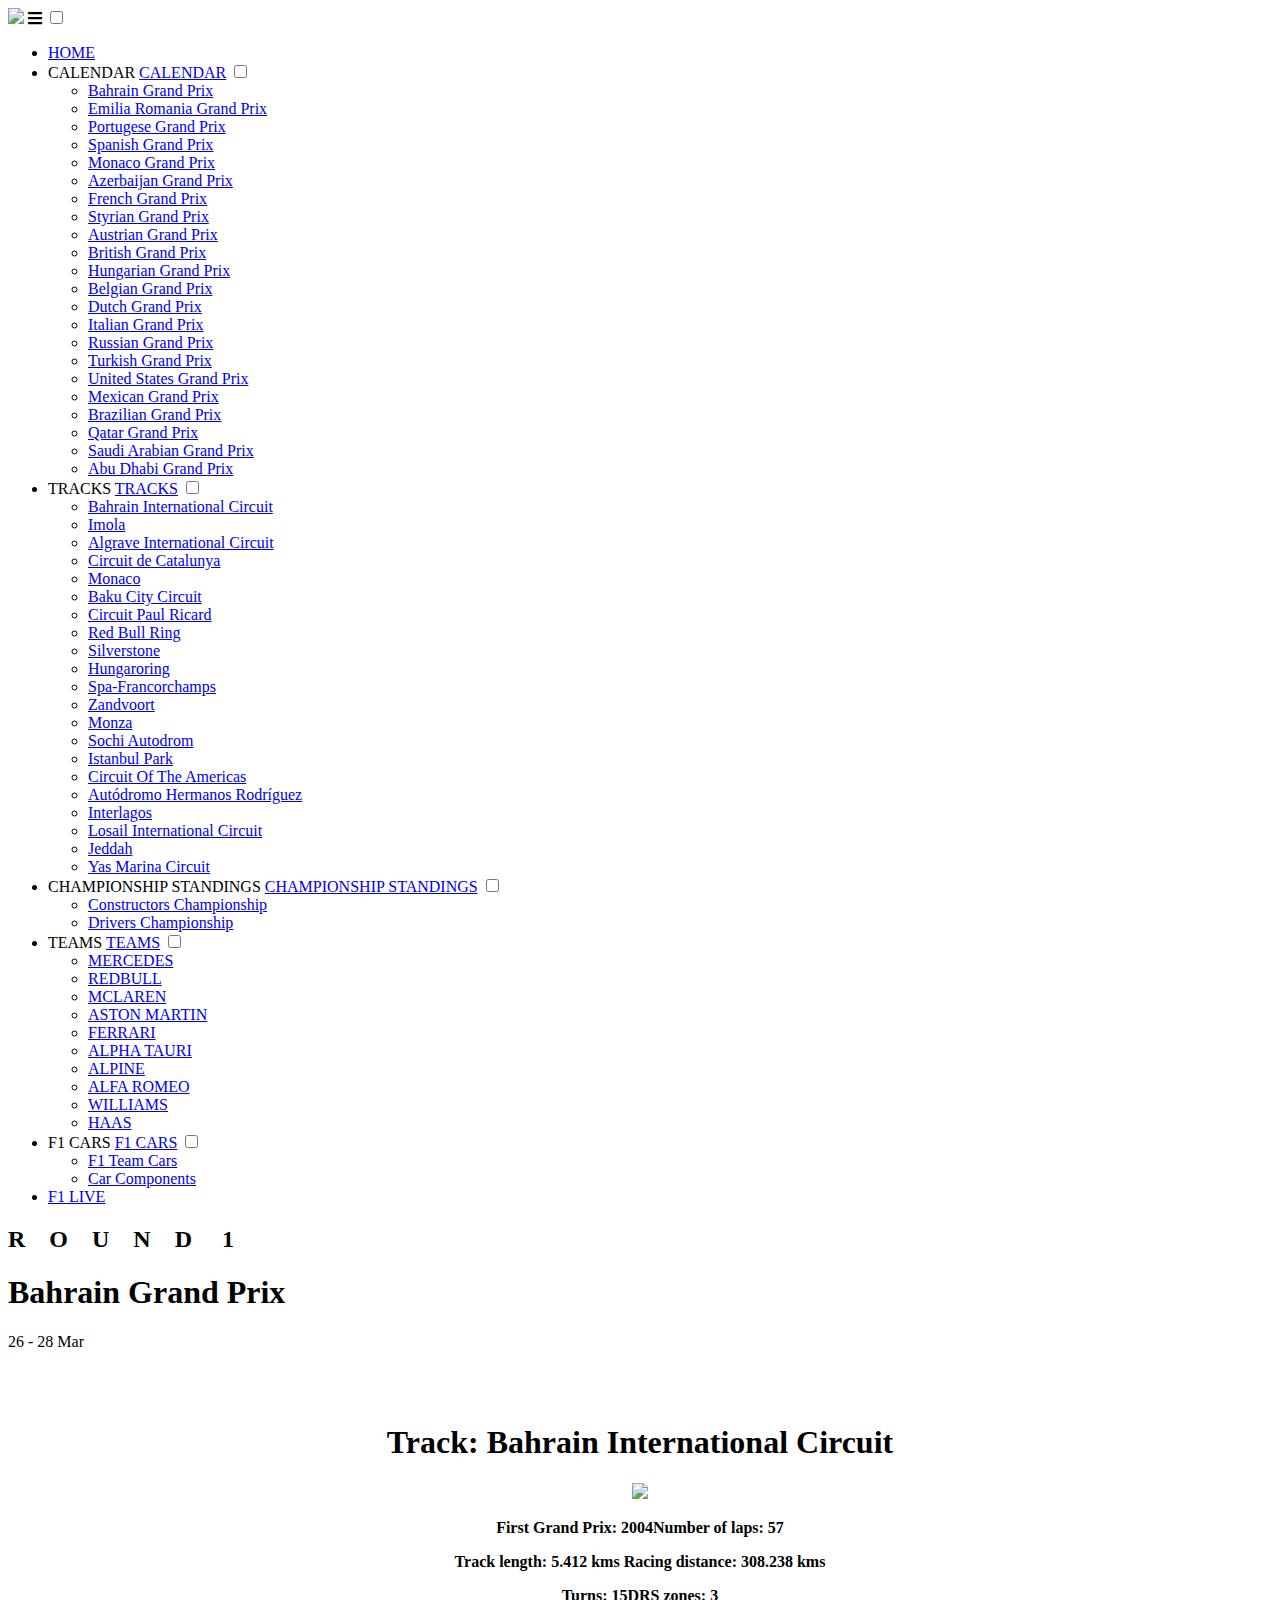
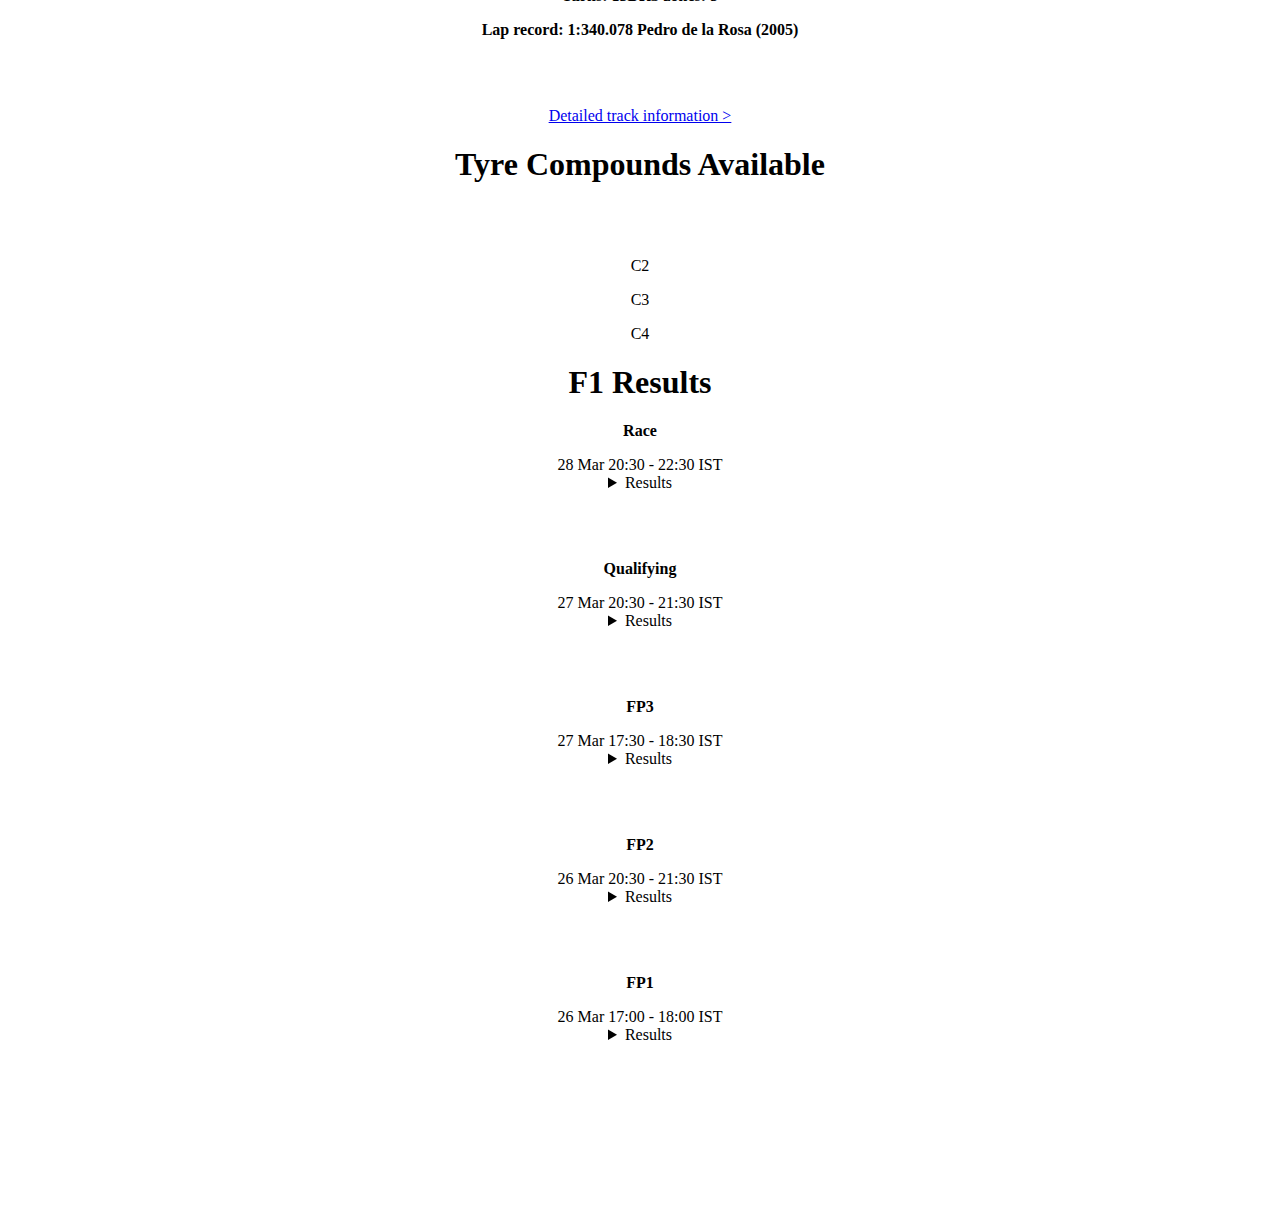
==== BahrainGP.html @ 18cba583 "Add files via upload" ====
<!DOCTYPE html>
<html lang="en">
<head>
    <meta charset="UTF-8">
    <meta http-equiv="X-UA-Compatible" content="IE=edge">
    <meta name="viewport" content="width=device-width, initial-scale=1.0">
    <title>Formula 1</title>
    <script src="https://code.jquery.com/jquery-3.5.0.js"></script>
    <link rel="stylesheet" href="https://cdnjs.cloudflare.com/ajax/libs/font-awesome/5.15.3/css/all.min.css"/>
    <link rel="stylesheet" href="BahrainGP.css">
    
</head>
<body>
  <section class="header">
    <nav class="blur">
      <a href="f1.html"><img src="F1U.png" width="180px"></a>
        <label for="btn" class="icon">
        <span class="fa fa-bars"></span>
        </label>
        <input type="checkbox" id="btn">
        <ul>
          <li><a href="f1.html"  class="sidenav">HOME</a></li>
          <li>
            <label for="btn-1" class="show">CALENDAR</label>
            <a href="Calendar.html">CALENDAR</a>
            <input type="checkbox" id="btn-1">
            <ul>
              <li><a href="BahrainGP.html">Bahrain Grand Prix</a></li>
              <li><a href="ImolaGP.html">Emilia Romania Grand Prix</a></li>
              <li><a href="PortugeseGP.html">Portugese Grand Prix</a></li>
              <li><a href="SpanishGP.html">Spanish Grand Prix</a></li>
              <li><a href="MonacoGP.html">Monaco Grand Prix</a></li>
              <li><a href="AzerbaijanGP.html">Azerbaijan Grand Prix</a></li>
              <li><a href="FrenchGP.html">French Grand Prix</a></li>
              <li><a href="StyrianGP.html">Styrian Grand Prix</a></li>
              <li><a href="AustrianGP.html">Austrian Grand Prix</a></li>
              <li><a href="BritishGP.html">British Grand Prix</a></li>
              <li><a href="HungarianGP.html">Hungarian Grand Prix</a></li>
              <li><a href="BelgianGP.html">Belgian Grand Prix</a></li>
              <li><a href="DutchGP.html">Dutch Grand Prix</a></li>
              <li><a href="ItalianGP.html">Italian Grand Prix</a></li>
              <li><a href="RussianGP.html">Russian Grand Prix</a></li>
              <li><a href="TurkishGP.html">Turkish Grand Prix</a></li>
              <li><a href="USAGP.html">United States Grand Prix</a></li>
              <li><a href="MexicanGP.html">Mexican Grand Prix</a></li>
              <li><a href="BrazilianGP.html">Brazilian Grand Prix</a></li>
              <li><a href="QatarGP.html">Qatar Grand Prix</a></li>
              <li><a href="Saudi ArabianGP.html">Saudi Arabian Grand Prix</a></li>
              <li><a href="Abu DhabiGP.html">Abu Dhabi Grand Prix</a></li>
          </ul>
          </li>
          <li>
            <label for="btn-2" class="show">TRACKS</label>
            <a href="Tracks.html">TRACKS</a>
            <input type="checkbox" id="btn-2">
            <ul >
              <li><a href="Bahraincircuit.html">Bahrain International Circuit</a></li>
              <li><a href="Imola Circuit.html">Imola</a></li>
              <li><a href="Algrave Circuit.html">Algrave International Circuit</a></li>
              <li><a href="Circuit de Catalunya.html">Circuit de Catalunya</a></li>
              <li><a href="Monaco Circuit.html">Monaco</a></li>
              <li><a href="Baku City Circuit.html">Baku City Circuit</a></li>
              <li><a href="Circuit Paul Ricard.html">Circuit Paul Ricard</a></li>
              <li><a href="Red Bull Ring.html">Red Bull Ring</a></li>
              <li><a href="Silverstone.html">Silverstone</a></li>
              <li><a href="Hungaroring.html">Hungaroring</a></li>
              <li><a href="Spa-Francorchamps.html">Spa-Francorchamps</a></li>
              <li><a href="Zandvoort.html">Zandvoort</a></li>
              <li><a href="Monza.html">Monza</a></li>
              <li><a href="Sochi Autodrom.html">Sochi Autodrom</a></li>
              <li><a href="Istanbul Park.html">Istanbul Park</a></li>
              <li><a href="COTA.html">Circuit Of The Americas</a></li>
              <li class="tracklist2.html"><a href="AHRC">Autódromo Hermanos Rodríguez</a></li>
              <li><a href="Interlagos.html">Interlagos</a></li>
              <li><a href="Losail Circuit.html">Losail International Circuit</a></li>
              <li><a href="Jeddah.html">Jeddah</a></li>
              <li><a href="Yas Marina Circuit.html">Yas Marina Circuit</a></li>
            </ul>
          </li>
          <li>
            <label for="btn-3" class="show">CHAMPIONSHIP STANDINGS</label>
            <a href="Championshipstandings.html">CHAMPIONSHIP STANDINGS</a>
            <input type="checkbox" id="btn-3">
            <ul>
              <li><a href="Constructors Championship.html">Constructors Championship</a></li>
              <li><a href="Drivers Championship.html">Drivers Championship</a></li>
            </ul>
          </li>
          <li>
            <label for="btn-4" class="show">TEAMS</label>
            <a href="Teams.html">TEAMS</a>
            <input type="checkbox" id="btn-4">
            <ul class="teamlist">
              <li><a href="Mercedes.html">MERCEDES</a></li>
              <li><a href="Redbull.html">REDBULL</a></li>
              <li><a href="Mclaren.html">MCLAREN</a></li>
              <li><a href="Astonmartin.html">ASTON MARTIN</a></li>
              <li><a href="Ferrari.html">FERRARI</a></li>
              <li><a href="Alphatauri.html">ALPHA TAURI</a></li>
              <li><a href="Alpine.html">ALPINE</a></li>
              <li><a href="Alfaromeo.html">ALFA ROMEO</a></li>
              <li><a href="Williams.html">WILLIAMS</a></li>
              <li><a href="Haas.html">HAAS</a></li>
            </ul>
          </li>
          <li>
            <label for="btn-5" class="show">F1 CARS</label>
            <a href="#">F1 CARS</a>
            <input type="checkbox" id="btn-5">
            <ul class="carlist">
              <li><a href="F1 Team Cars.html">F1 Team Cars</a></li>
              <li><a href="Car Components.html">Car Components</a></li>
            </ul>
          </li>
          <li><a href="Live.html" class="sidenav">F1 LIVE</a></li>
        </ul>
      </nav>
    <div class="textb">
      <h2>R&emsp;O&emsp;U&emsp;N&emsp;D&emsp; 1</h2>
        <h1 class="effect1 effect2">Bahrain Grand Prix</h1>
        <p>26 - 28 Mar</p>
    </div>
    <script>
      $('.icon').click(function(){
        $('span').toggleClass("cancel");
      });
   </script>
</section>
    <section class="headd">
      <br><br>
      <h1 class="name"><center>Track: Bahrain International Circuit</center></h1>
      <center><img src="2021 Bahrain.png" width="500px" class="track"></center>
      <center class="info">
        <p class="head1"><b class="lightinfo li1">First Grand Prix:</b> <b class="boldinfo">2004</b><b class="lightinfo li2">Number of laps:</b> <b class="boldinfo">57</b></p>
        <p class="head1"><b class="lightinfo li3">Track length:</b> <b class="boldinfo"> 5.412 kms </b><b class="lightinfo li4">Racing distance:</b> <b class="boldinfo">308.238 kms</b></p>
        <p class="head1"><b class="lightinfo li5">Turns:</b> <b class="boldinfo">15</b><b class="lightinfo li6">DRS zones:</b> <b class="boldinfo padright">3</b> </p>
        <p class="head1"><b class="lightinfo li7">Lap record:</b> <b class="boldinfo">1:340.078 Pedro de la Rosa (2005)</b> </p>
        <br><br>
        <p class="trkinfo"><a href="Bahraincircuit.html" class="trkinfo"><center> Detailed track information ></center></a></p>
        
      </center>  
    </section>
    <h1 class="name"><center>Tyre Compounds Available</center></h1>
    <div class="tyres">
      <center>
        <img src="WHITEHARD.png" width="200px" class="tyrec" alt="">
        <img src="YELLOWMEDIUM.png" width="200px" class="tyrec" alt="">
        <img src="REDSOFT.png" width="200px" class="tyrec" alt="">
        <br><br>
        <p class="comp c1" >C2</p>
        <p class="comp c2" >C3</p>
        <p class="comp c3" >C4</p>
      </center>
    </div>
    <center >
      <h1 class="events">F1 Results</h1>
      <p class="eventsf1"><b>Race</b></p>
      <span class="eventsf1">28 Mar 20:30 - 22:30 IST</span>
      <details class="Race">
      <summary class="Racemenu">Results<br> <p class="eventtime"></p></summary>
            <table class="tran">
              <tr>
                <th>Pos</th>
                <th>Number</th>
                <th>Driver</th>
                <th>Team</th>
                <th>Points</th>
                <th>Lap</th>
                <th>Time</th>
              </tr>
              <tr class="merc">
                <td>1</td>
                <td>44</td>
                <td>Lewis Hamilton</td>
                <td>Mercedes</td>
                <td>25</td>
                <td>56</td>
                <td>1:32:03.897</td>
              </tr>
              <tr class="rb">
                <td>2</td>
                <td>33</td>
                <td>Max Verstapen</td>
                <td>RedBull Racing Honda</td>
                <td>18</td>
                <td>56</td>
                <td>+0.745s</td>
              </tr>
              <tr class="merc vb">
                <td>3</td>
                <td>77</td>
                <td>Valteri Bottas (Fastest Lap)</td>
                <td>Mercedes</td>
                <td>15</td>
                <td>56</td>
                <td>+37.383s</td>
              </tr>
              <tr class="mcl">
                <td>4</td>
                <td>4</td>
                <td>Lando Norris</td>
                <td>Mclaren Mercedes</td>
                <td>12</td>
                <td>56</td>
                <td>+46.466s</td>
              </tr>
              <tr class="rb">
                <td>5</td>
                <td>11</td>
                <td>Sergio Perez</td>
                <td>Redbull Racing Honda</td>
                <td>10</td>
                <td>56</td>
                <td>+52.047s</td>
              </tr>
              <tr class="fer">
                <td>6</td>
                <td>16</td>
                <td>Charles Leclerc</td>
                <td>Ferrari</td>
                <td>8</td>
                <td>56</td>
                <td>+59.090s</td>
              </tr>
              <tr class="mcl">
                <td>7</td>
                <td>3</td>
                <td>Daniel Ricciardo</td>
                <td>Mclaren Mercedes</td>
                <td>6</td>
                <td>56</td>
                <td>+66.004s</td>
              </tr>
              <tr class="fer">
                <td>8</td>
                <td>55</td>
                <td>Carlos Sainz</td>
                <td>Ferrari</td>
                <td>4</td>
                <td>56</td>
                <td>+67.100s</td>
              </tr>
              <tr class="at">
                <td>9</td>
                <td>22</td>
                <td>Yuki Tsunoda</td>
                <td>AlphaTauri Honda</td>
                <td>2</td>
                <td>56</td>
                <td>+85.692s</td>
              </tr>
              <tr class="am">
                <td>10</td>
                <td>18</td>
                <td>Lance Stroll</td>
                <td>Aston Martin Mercedes</td>
                <td>1</td>
                <td>56</td>
                <td>+86.713s</td>
              </tr>
              <tr>
                <td>11</td>
                <td>7</td>
                <td>Kimi Raikkonen</td>
                <td>Alfa Romeo Ferrari</td>
                <td>0</td>
                <td>56</td>
                <td>+88.864s</td>
              </tr>
              <tr>
                <td>12</td>
                <td>99</td>
                <td>Antonio Giovinazzi</td>
                <td>Alfa Romeo Ferrari</td>
                <td>0</td>
                <td>55</td>
                <td>+1 lap</td>
              </tr>
              <tr>
                <td>13</td>
                <td>31</td>
                <td>Estaben Ocon</td>
                <td>Alpine</td>
                <td>0</td>
                <td>55</td>
                <td>+1 lap</td>
              </tr>
              <tr>
                <td>14</td>
                <td>63</td>
                <td>George Russell</td>
                <td>Williams Mercedes</td>
                <td>0</td>
                <td>55</td>
                <td>+1 lap</td>
              </tr>
              <tr>
                <td>15</td>
                <td>5</td>
                <td>Sebastian Vettel</td>
                <td>Aston Martin Mercedes</td>
                <td>0</td>
                <td>55</td>
                <td>+1 lap</td>
              </tr>
              <tr>
                <td>16</td>
                <td>47</td>
                <td>Mick Schumacher</td>
                <td>Haas Ferrari</td>
                <td>0</td>
                <td>55</td>
                <td>+1 lap</td>
              </tr>
              <tr>
                <td>17</td>
                <td>10</td>
                <td>Piere Gasly</td>
                <td>Alphatauri Honda</td>
                <td>0</td>
                <td>52</td>
                <td>DNF</td>
              </tr>
              <tr>
                <td>18</td>
                <td>6</td>
                <td>Nicolas Latifi</td>
                <td>Williams Mercedes</td>
                <td>0</td>
                <td>51</td>
                <td>DNF</td>
              </tr>
              <tr>
                <td>19</td>
                <td>14</td>
                <td>Fernando Alonso</td>
                <td>Alpine</td>
                <td>0</td>
                <td>32</td>
                <td>DNF</td>
              </tr>
              <tr>
                <td>20</td>
                <td>9</td>
                <td>Nikita Mazepin</td>
                <td>Haas Ferrari</td>
                <td>0</td>
                <td>0</td>
                <td>DNF</td>
              </tr>
            </table>
      </details>
    </center><br><br>
    
    <center>
      <p class="eventsf1"><b>Qualifying</b></p>
      <span class="eventsf1">27 Mar 20:30 - 21:30 IST</span>
      <details class="Race">
      <summary class="Racemenu">Results<br> <p class="eventtime"></p></summary>
            <table class="tran">
              <tr class="space">
                <th>Pos</th>
                <th>Number</th>
                <th>Driver</th>
                <th>Team</th>
                <th>Points</th>
                <th>Lap</th>
                <th>Time</th>
                
              </tr>
              <tr class="merc">
                <td>1</td>
                <td>44</td>
                <td>Lewis Hamilton</td>
                <td>Mercedes</td>
                <td>25</td>
                <td>56</td>
                <td>1:32:03.897</td>
              </tr>
              <tr class="rb">
                <td>2</td>
                <td>33</td>
                <td>Max Verstapen</td>
                <td>RedBull Racing Honda</td>
                <td>18</td>
                <td>56</td>
                <td>+0.745s</td>
                
              </tr>
              <tr class="merc">
                <td>3</td>
                <td>77</td>
                <td>Valteri Bottas</td>
                <td>Mercedes</td>
                <td>15</td>
                <td>56</td>
                <td>+37.383s</td>
                
              </tr>
              <tr class="mcl">
                <td>4</td>
                <td>4</td>
                <td>Lando Norris</td>
                <td>Mclaren Mercedes</td>
                <td>12</td>
                <td>56</td>
                <td>+46.466s</td>
                
              </tr>
              <tr class="rb">
                <td>5</td>
                <td>11</td>
                <td>Sergio Perez</td>
                <td>Redbull Racing Honda</td>
                <td>10</td>
                <td>56</td>
                <td>+52.047s</td>
                
              </tr>
              <tr class="fer">
                <td>6</td>
                <td>16</td>
                <td>Charles Leclerc</td>
                <td>Ferrari</td>
                <td>8</td>
                <td>56</td>
                <td>+59.090s</td>
              </tr>
              <tr class="mcl">
                <td>7</td>
                <td>3</td>
                <td>Daniel Ricciardo</td>
                <td>Mclaren Mercedes</td>
                <td>6</td>
                <td>56</td>
                <td>+66.004s</td>
              </tr>
              <tr class="fer">
                <td>8</td>
                <td>55</td>
                <td>Carlos Sainz</td>
                <td>Ferrari</td>
                <td>4</td>
                <td>56</td>
                <td>+67.100s</td>
              </tr>
              <tr class="at">
                <td>9</td>
                <td>22</td>
                <td>Yuki Tsunoda</td>
                <td>AlphaTauri Honda</td>
                <td>2</td>
                <td>56</td>
                <td>+85.692s</td>
              </tr>
              <tr class="am">
                <td>10</td>
                <td>18</td>
                <td>Lance Stroll</td>
                <td>Aston Martin Mercedes</td>
                <td>1</td>
                <td>56</td>
                <td>+86.713s</td>
              </tr>
              <tr>
                <td>11</td>
                <td>7</td>
                <td>Kimi Raikkonen</td>
                <td>Alfa Romeo Ferrari</td>
                <td>0</td>
                <td>56</td>
                <td>+88.864s</td>
              </tr>
              <tr>
                <td>12</td>
                <td>99</td>
                <td>Antonio Giovinazzi</td>
                <td>Alfa Romeo Ferrari</td>
                <td>0</td>
                <td>55</td>
                <td>+1 lap</td>
              </tr>
              <tr>
                <td>13</td>
                <td>31</td>
                <td>Estaben Ocon</td>
                <td>Alpine</td>
                <td>0</td>
                <td>55</td>
                <td>+1 lap</td>
              </tr>
              <tr>
                <td>14</td>
                <td>63</td>
                <td>George Russell</td>
                <td>Williams Mercedes</td>
                <td>0</td>
                <td>55</td>
                <td>+1 lap</td>
              </tr>
              <tr>
                <td>15</td>
                <td>5</td>
                <td>Sebastian Vettel</td>
                <td>Aston Martin Mercedes</td>
                <td>0</td>
                <td>55</td>
                <td>+1 lap</td>
              </tr>
              <tr>
                <td>16</td>
                <td>47</td>
                <td>Mick Schumacher</td>
                <td>Haas Ferrari</td>
                <td>0</td>
                <td>55</td>
                <td>+1 lap</td>
              </tr>
              <tr>
                <td>17</td>
                <td>10</td>
                <td>Piere Gasly</td>
                <td>Alphatauri Honda</td>
                <td>0</td>
                <td>52</td>
                <td>DNF</td>
              </tr>
              <tr>
                <td>18</td>
                <td>6</td>
                <td>Nicolas Latifi</td>
                <td>Williams Mercedes</td>
                <td>0</td>
                <td>51</td>
                <td>DNF</td>
              </tr>
              <tr>
                <td>19</td>
                <td>14</td>
                <td>Fernando Alonso</td>
                <td>Alpine</td>
                <td>0</td>
                <td>32</td>
                <td>DNF</td>
              </tr>
              <tr>
                <td>20</td>
                <td>9</td>
                <td>Nikita Mazepin</td>
                <td>Haas Ferrari</td>
                <td>0</td>
                <td>0</td>
                <td>DNF</td>
              </tr>
            </table>
      </details>
    </center><br><br>
    <center>
      
      
      <p class="eventsf1"><b>FP3</b></p>
      <span class="eventsf1">27 Mar 17:30 - 18:30 IST</span>
      <details class="Race">
      <summary class="Racemenu">Results<br> <p class="eventtime"></p></summary>
            <table class="tran">
              <tr>
                <th>Pos</th>
                <th>Number</th>
                <th>Driver</th>
                <th>Team</th>
                <th>Points</th>
                <th>Lap</th>
                <th>Time</th>
              </tr>
              <tr class="merc">
                <td>1</td>
                <td>44</td>
                <td>Lewis Hamilton</td>
                <td>Mercedes</td>
                <td>25</td>
                <td>56</td>
                <td>1:32:03.897</td>
              </tr>
              <tr class="rb">
                <td>2</td>
                <td>33</td>
                <td>Max Verstapen</td>
                <td>RedBull Racing Honda</td>
                <td>18</td>
                <td>56</td>
                <td>+0.745s</td>
              </tr>
              <tr class="merc">
                <td>3</td>
                <td>77</td>
                <td>Valteri Bottas</td>
                <td>Mercedes</td>
                <td>15</td>
                <td>56</td>
                <td>+37.383s</td>
              </tr>
              <tr class="mcl">
                <td>4</td>
                <td>4</td>
                <td>Lando Norris</td>
                <td>Mclaren Mercedes</td>
                <td>12</td>
                <td>56</td>
                <td>+46.466s</td>
              </tr>
              <tr class="rb">
                <td>5</td>
                <td>11</td>
                <td>Sergio Perez</td>
                <td>Redbull Racing Honda</td>
                <td>10</td>
                <td>56</td>
                <td>+52.047s</td>
              </tr>
              <tr class="fer">
                <td>6</td>
                <td>16</td>
                <td>Charles Leclerc</td>
                <td>Ferrari</td>
                <td>8</td>
                <td>56</td>
                <td>+59.090s</td>
              </tr>
              <tr class="mcl">
                <td>7</td>
                <td>3</td>
                <td>Daniel Ricciardo</td>
                <td>Mclaren Mercedes</td>
                <td>6</td>
                <td>56</td>
                <td>+66.004s</td>
              </tr>
              <tr class="fer">
                <td>8</td>
                <td>55</td>
                <td>Carlos Sainz</td>
                <td>Ferrari</td>
                <td>4</td>
                <td>56</td>
                <td>+67.100s</td>
              </tr>
              <tr class="at">
                <td>9</td>
                <td>22</td>
                <td>Yuki Tsunoda</td>
                <td>AlphaTauri Honda</td>
                <td>2</td>
                <td>56</td>
                <td>+85.692s</td>
              </tr>
              <tr class="am">
                <td>10</td>
                <td>18</td>
                <td>Lance Stroll</td>
                <td>Aston Martin Mercedes</td>
                <td>1</td>
                <td>56</td>
                <td>+86.713s</td>
              </tr>
              <tr>
                <td>11</td>
                <td>7</td>
                <td>Kimi Raikkonen</td>
                <td>Alfa Romeo Ferrari</td>
                <td>0</td>
                <td>56</td>
                <td>+88.864s</td>
              </tr>
              <tr>
                <td>12</td>
                <td>99</td>
                <td>Antonio Giovinazzi</td>
                <td>Alfa Romeo Ferrari</td>
                <td>0</td>
                <td>55</td>
                <td>+1 lap</td>
              </tr>
              <tr>
                <td>13</td>
                <td>31</td>
                <td>Estaben Ocon</td>
                <td>Alpine</td>
                <td>0</td>
                <td>55</td>
                <td>+1 lap</td>
              </tr>
              <tr>
                <td>14</td>
                <td>63</td>
                <td>George Russell</td>
                <td>Williams Mercedes</td>
                <td>0</td>
                <td>55</td>
                <td>+1 lap</td>
              </tr>
              <tr>
                <td>15</td>
                <td>5</td>
                <td>Sebastian Vettel</td>
                <td>Aston Martin Mercedes</td>
                <td>0</td>
                <td>55</td>
                <td>+1 lap</td>
              </tr>
              <tr>
                <td>16</td>
                <td>47</td>
                <td>Mick Schumacher</td>
                <td>Haas Ferrari</td>
                <td>0</td>
                <td>55</td>
                <td>+1 lap</td>
              </tr>
              <tr>
                <td>17</td>
                <td>10</td>
                <td>Piere Gasly</td>
                <td>Alphatauri Honda</td>
                <td>0</td>
                <td>52</td>
                <td>DNF</td>
              </tr>
              <tr>
                <td>18</td>
                <td>6</td>
                <td>Nicolas Latifi</td>
                <td>Williams Mercedes</td>
                <td>0</td>
                <td>51</td>
                <td>DNF</td>
              </tr>
              <tr>
                <td>19</td>
                <td>14</td>
                <td>Fernando Alonso</td>
                <td>Alpine</td>
                <td>0</td>
                <td>32</td>
                <td>DNF</td>
              </tr>
              <tr>
                <td>20</td>
                <td>9</td>
                <td>Nikita Mazepin</td>
                <td>Haas Ferrari</td>
                <td>0</td>
                <td>0</td>
                <td>DNF</td>
              </tr>
            </table>
      </details>
    </center><br><br>
    <center>
      
      <p class="eventsf1"><b>FP2</b></p>
      <span class="eventsf1">26 Mar 20:30 - 21:30 IST</span>
      <details class="Race">
      <summary class="Racemenu">Results<br> <p class="eventtime"></p></summary>
            <table class="tran">
              <tr>
                <th>Pos</th>
                <th>Number</th>
                <th>Driver</th>
                <th>Team</th>
                <th>Points</th>
                <th>Lap</th>
                <th>Time</th>
              </tr>
              <tr class="merc">
                <td>1</td>
                <td>44</td>
                <td>Lewis Hamilton</td>
                <td>Mercedes</td>
                <td>25</td>
                <td>56</td>
                <td>1:32:03.897</td>
              </tr>
              <tr class="rb">
                <td>2</td>
                <td>33</td>
                <td>Max Verstapen</td>
                <td>RedBull Racing Honda</td>
                <td>18</td>
                <td>56</td>
                <td>+0.745s</td>
              </tr>
              <tr class="merc">
                <td>3</td>
                <td>77</td>
                <td>Valteri Bottas</td>
                <td>Mercedes</td>
                <td>15</td>
                <td>56</td>
                <td>+37.383s</td>
              </tr>
              <tr class="mcl">
                <td>4</td>
                <td>4</td>
                <td>Lando Norris</td>
                <td>Mclaren Mercedes</td>
                <td>12</td>
                <td>56</td>
                <td>+46.466s</td>
              </tr>
              <tr class="rb">
                <td>5</td>
                <td>11</td>
                <td>Sergio Perez</td>
                <td>Redbull Racing Honda</td>
                <td>10</td>
                <td>56</td>
                <td>+52.047s</td>
              </tr>
              <tr class="fer">
                <td>6</td>
                <td>16</td>
                <td>Charles Leclerc</td>
                <td>Ferrari</td>
                <td>8</td>
                <td>56</td>
                <td>+59.090s</td>
              </tr>
              <tr class="mcl">
                <td>7</td>
                <td>3</td>
                <td>Daniel Ricciardo</td>
                <td>Mclaren Mercedes</td>
                <td>6</td>
                <td>56</td>
                <td>+66.004s</td>
              </tr>
              <tr class="fer">
                <td>8</td>
                <td>55</td>
                <td>Carlos Sainz</td>
                <td>Ferrari</td>
                <td>4</td>
                <td>56</td>
                <td>+67.100s</td>
              </tr>
              <tr class="at">
                <td>9</td>
                <td>22</td>
                <td>Yuki Tsunoda</td>
                <td>AlphaTauri Honda</td>
                <td>2</td>
                <td>56</td>
                <td>+85.692s</td>
              </tr>
              <tr class="am">
                <td>10</td>
                <td>18</td>
                <td>Lance Stroll</td>
                <td>Aston Martin Mercedes</td>
                <td>1</td>
                <td>56</td>
                <td>+86.713s</td>
              </tr>
              <tr>
                <td>11</td>
                <td>7</td>
                <td>Kimi Raikkonen</td>
                <td>Alfa Romeo Ferrari</td>
                <td>0</td>
                <td>56</td>
                <td>+88.864s</td>
              </tr>
              <tr>
                <td>12</td>
                <td>99</td>
                <td>Antonio Giovinazzi</td>
                <td>Alfa Romeo Ferrari</td>
                <td>0</td>
                <td>55</td>
                <td>+1 lap</td>
              </tr>
              <tr>
                <td>13</td>
                <td>31</td>
                <td>Estaben Ocon</td>
                <td>Alpine</td>
                <td>0</td>
                <td>55</td>
                <td>+1 lap</td>
              </tr>
              <tr>
                <td>14</td>
                <td>63</td>
                <td>George Russell</td>
                <td>Williams Mercedes</td>
                <td>0</td>
                <td>55</td>
                <td>+1 lap</td>
              </tr>
              <tr>
                <td>15</td>
                <td>5</td>
                <td>Sebastian Vettel</td>
                <td>Aston Martin Mercedes</td>
                <td>0</td>
                <td>55</td>
                <td>+1 lap</td>
              </tr>
              <tr>
                <td>16</td>
                <td>47</td>
                <td>Mick Schumacher</td>
                <td>Haas Ferrari</td>
                <td>0</td>
                <td>55</td>
                <td>+1 lap</td>
              </tr>
              <tr>
                <td>17</td>
                <td>10</td>
                <td>Piere Gasly</td>
                <td>Alphatauri Honda</td>
                <td>0</td>
                <td>52</td>
                <td>DNF</td>
              </tr>
              <tr>
                <td>18</td>
                <td>6</td>
                <td>Nicolas Latifi</td>
                <td>Williams Mercedes</td>
                <td>0</td>
                <td>51</td>
                <td>DNF</td>
              </tr>
              <tr>
                <td>19</td>
                <td>14</td>
                <td>Fernando Alonso</td>
                <td>Alpine</td>
                <td>0</td>
                <td>32</td>
                <td>DNF</td>
              </tr>
              <tr>
                <td>20</td>
                <td>9</td>
                <td>Nikita Mazepin</td>
                <td>Haas Ferrari</td>
                <td>0</td>
                <td>0</td>
                <td>DNF</td>
              </tr>
            </table>
      </details>
    </center><br><br>
    <center>
      
      <p class="eventsf1"><b>FP1</b></p>
      <span class="eventsf1">26 Mar 17:00 - 18:00 IST</span>
      <details class="Race">
      <summary class="Racemenu">Results<br> <p class="eventtime"></p></summary>
      <table class="tran">
        <thead>
            <tr>
                <th>Pos</th>
                <th>No</th>
                <th>Driver</th>
                <th>Car</th>
                <th>Time</th>
                <th>Gap</th>
                <th>Laps</th>
        </thead>

        <tbody>
            <tr>
                <td>1</td>
                <td>33</td>
                <td>Max Verstappen</td>
                <td>Red Bull Racing Honda</td>
                <td>1:31.394</td>
                <td></td>
                <td>12</td>
            </tr>
            <tr>
                <td>2</td>
                <td>77</td>
                <td>Valtteri Bottas</td>
                <td>Mercedes</td>
                <td>1:31.692</td>
                <td>0.298s</td>
                <td>17</td>
            </tr>
            <tr>
                <td>3</td>
                <td>4</td>
                <td>Lando Norris</td>
                <td>McLaren Mercedes</td>
                <td>1:31.897</td>
                <td>+0.503s</td>
                <td>20</td>
            </tr>
            <tr>
                <td>4</td>
                <td>44</td>
                <td>Lewis Hamilton</td>
                <td>Mercedes</td>
                <td>1:31.921</td>
                <td>+0.527s</td>
                <td>15</td>
            </tr>
            <tr>
                <td>5</td>
                <td>16</td>
                <td>Charles Leclerc</td>
                <td>Ferrari</td>
                <td>1:31.993</td>
                <td>+0.599s</td>
                <td>14</td>
            </tr>
            <tr>
                <td>6</td>
                <td>11</td>
                <td>SergioPerez</td>
                <td>Red Bull Racing Honda</td>
                <td>1:32.071</td>
                <td>+0.677s</td>
                <td>15</td>
            </tr>
            <tr>
                <td>7</td>
                <td>10</td>
                <td>Pierre Gasly</td>
                <td>AlphaTauri Honda</td>
                <td>1:32.195</td>
                <td>+0.801s</td>
                <td>23</td>
            </tr>
            <tr>
                <td>8</td>
                <td>55</td>
                <td>Carlos Sainz</td>
                <td>Ferrari</td>
                <td>1:32.366</td>
                <td>+0.972s</td>
                <td>15</td>
            </tr>
            <tr>
                <td>9</td>
                <td>3</td>
                <td>Daniel Ricciardo</td>
                <td>Mclaren Mercedes</td>
                <td>1:32.434</td>
                <td>+1.040s</td>
                <td>20</td>
            </tr>
            <tr>
                <td>10</td>
                <td>99</td>
                <td>Antonio Giovinazzi</td>
                <td>Alfa Romeo Ferrari</td>
                <td>1:32.786</td>
                <td>+1.392s</td>
                <td>16</td>
            </tr>
            <tr>
                <td>11</td>
                <td>7</td>
                <td>Kimi Raikkonen</td>
                <td>Alfa Romeo Ferrari</td>
                <td>1:33.134</td>
                <td>+1.740s</td>
                <td>18</td>
            </tr>
            <tr>
                <td>12</td>
                <td>5</td>
                <td>Sebastian Vettel</td>
                <td>Aston Martin Mercedes</td>
                <td>1:33.157</td>
                <td>+1.763s</td>
                <td>21</td>
            </tr>
            <tr>
                <td>6</td>
                <td>11</td>
                <td>SergioPerez</td>
                <td>Red Bull Racing Honda</td>
                <td>1:32.071</td>
                <td>+0.677s</td>
                <td>15</td>
            </tr>
            <tr>
                <td>6</td>
                <td>11</td>
                <td>SergioPerez</td>
                <td>Red Bull Racing Honda</td>
                <td>1:32.071</td>
                <td>+0.677s</td>
                <td>15</td>
            </tr>
            <tr>
                <td>6</td>
                <td>11</td>
                <td>SergioPerez</td>
                <td>Red Bull Racing Honda</td>
                <td>1:32.071</td>
                <td>+0.677s</td>
                <td>15</td>
            </tr>
            <tr>
                <td>6</td>
                <td>11</td>
                <td>SergioPerez</td>
                <td>Red Bull Racing Honda</td>
                <td>1:32.071</td>
                <td>+0.677s</td>
                <td>15</td>
            </tr>
            <tr>
                <td>6</td>
                <td>11</td>
                <td>SergioPerez</td>
                <td>Red Bull Racing Honda</td>
                <td>1:32.071</td>
                <td>+0.677s</td>
                <td>15</td>
            </tr>
            <tr>
                <td>6</td>
                <td>11</td>
                <td>SergioPerez</td>
                <td>Red Bull Racing Honda</td>
                <td>1:32.071</td>
                <td>+0.677s</td>
                <td>15</td>
            </tr>
            <tr>
                <td>6</td>
                <td>11</td>
                <td>SergioPerez</td>
                <td>Red Bull Racing Honda</td>
                <td>1:32.071</td>
                <td>+0.677s</td>
                <td>15</td>
            </tr>
            <tr>
                <td>6</td>
                <td>11</td>
                <td>SergioPerez</td>
                <td>Red Bull Racing Honda</td>
                <td>1:32.071</td>
                <td>+0.677s</td>
                <td>15</td>
            </tr>
            
        </tbody>
    </table>
      </details>
    </center><br><br><br><br><br><br><br><br>
    
</body>
</html>
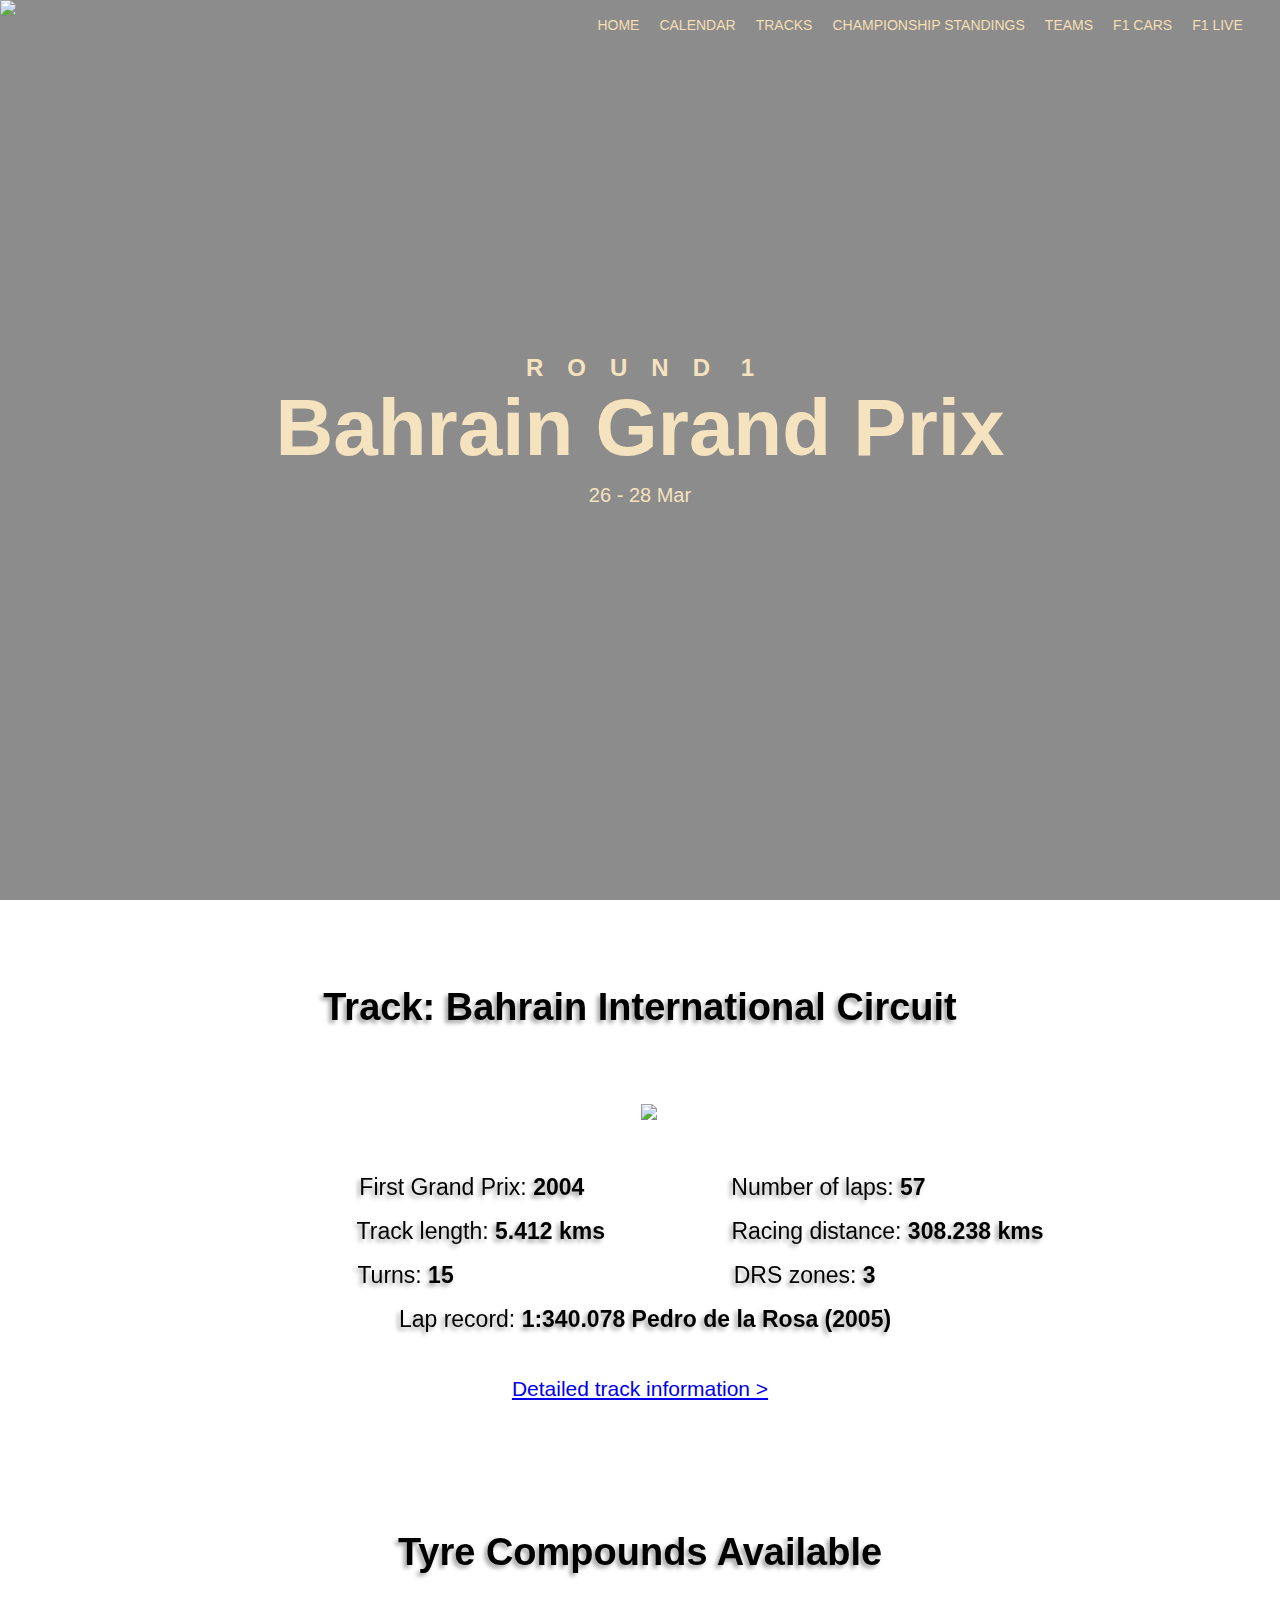
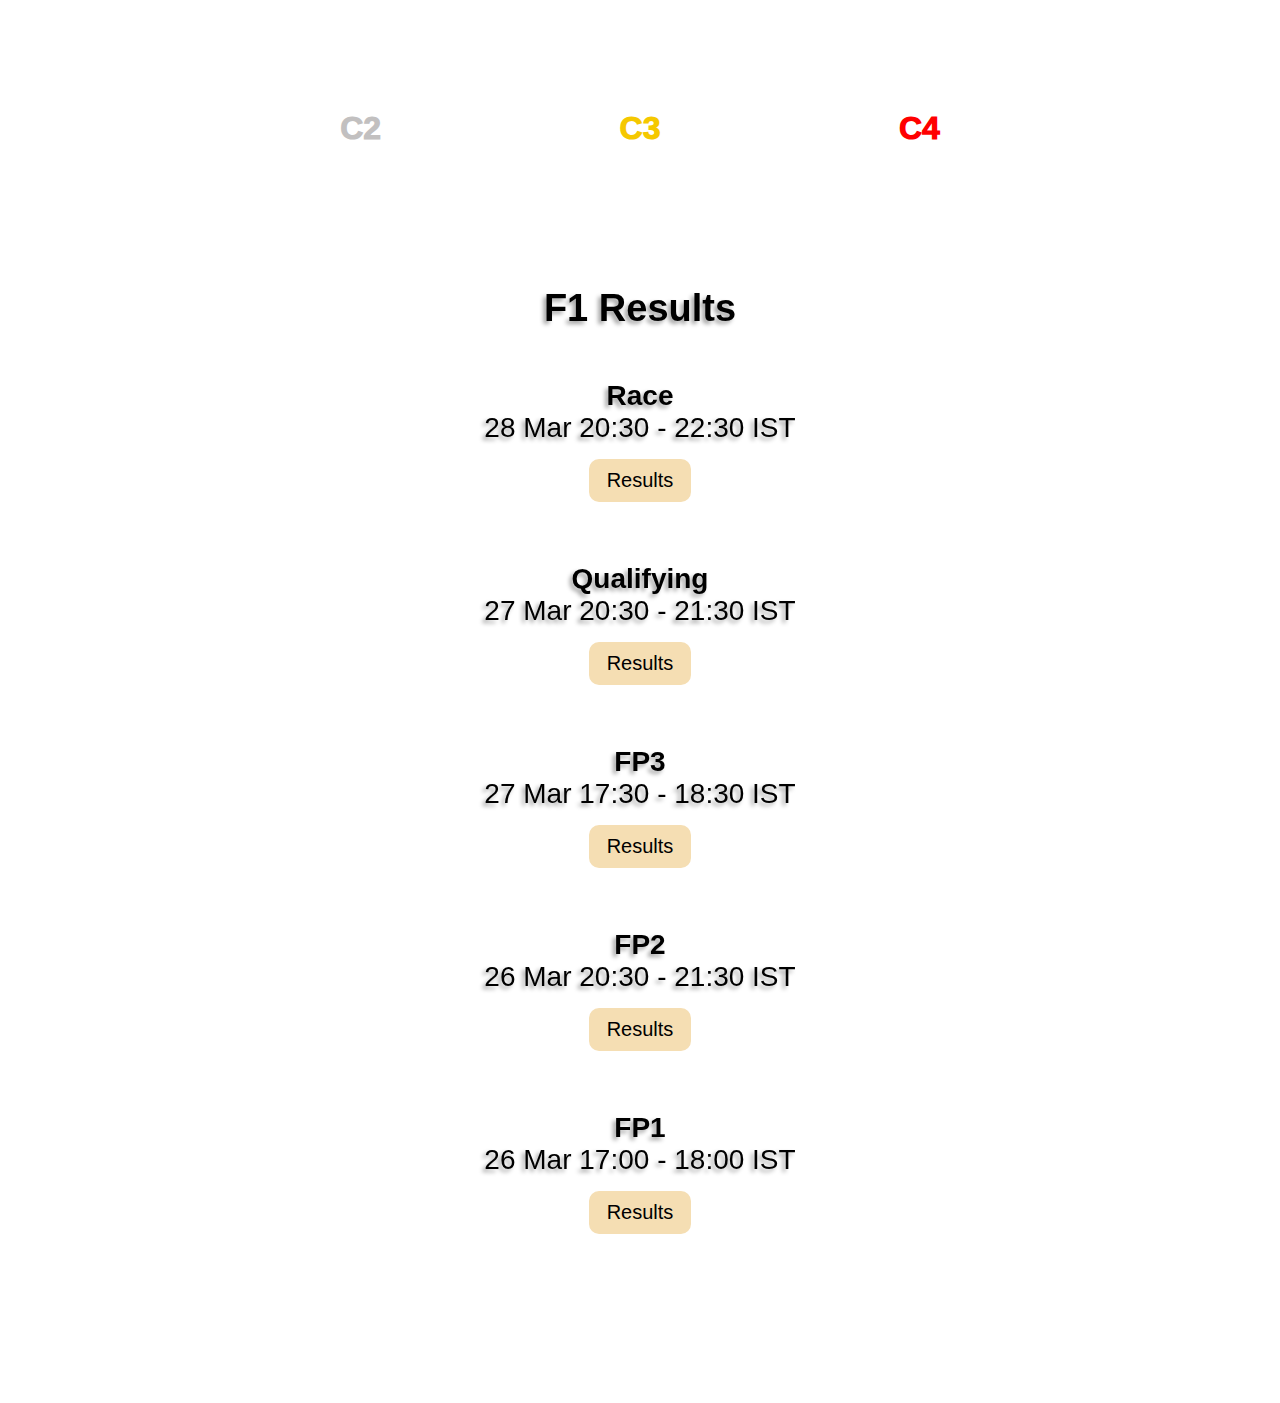
==== commit c32c0352: "Update BahrainGP.html" ====
--- a/BahrainGP.html
+++ b/BahrainGP.html
@@ -7,7 +7,7 @@
     <title>Formula 1</title>
     <script src="https://code.jquery.com/jquery-3.5.0.js"></script>
     <link rel="stylesheet" href="https://cdnjs.cloudflare.com/ajax/libs/font-awesome/5.15.3/css/all.min.css"/>
-    <link rel="stylesheet" href="BahrainGP.css">
+    <link rel="stylesheet" href="./BahrainGP.css">
     
 </head>
 <body>
@@ -1160,4 +1160,4 @@
     </center><br><br><br><br><br><br><br><br>
     
 </body>
-</html>+</html>
--- a/BahrainGP.css
+++ b/BahrainGP.css
@@ -0,0 +1,374 @@
+*{
+  margin: 0;
+  padding: 0;
+  font-family: 'Mukta', sans-serif;
+  
+}
+body{
+}
+.header{
+  min-height: 100vh;
+  width: 101%;
+  background-image: linear-gradient(rgba(0, 0, 0,0.450),rgba(0, 0, 0,0.450)),url(BAHRAIN.jpg);
+  background-position: center;
+  background-size: cover;
+  /* position: relative;  */
+  font-family: 'Mukta', sans-serif;
+  
+}
+.tablez{
+  margin-top: 50px;
+}
+.textb{
+  width: 90%;
+  color: rgb(245, 226, 190);
+  position: absolute;
+  top: 50%;
+  left: 50%;
+  transform: translate(-50%, -50%);
+  text-align: center;
+}
+.blurr{
+background-color: rgb(248, 213, 166);
+}
+.textb h1{
+  font-size: 80px;
+}
+.textb h3{
+font-size: 30px;
+}
+.textb p{
+  font-size: 20px;
+  margin: 10px 0 40px;
+}
+.track{
+
+}
+.vb{
+  color: blueviolet;
+  font-weight: 550;
+}
+.space{
+  margin-bottom: 20px;
+}
+.track{
+display: inline;
+align-items: center;
+justify-content: center;
+padding-left: 18px;
+padding-top: 75px;
+padding-bottom: 15px;
+}
+.eventsf1{
+filter:drop-shadow(-3px 3px 2px rgba(0, 0, 0, 0.363));
+font-size: 28px;
+
+}
+.name{
+filter:drop-shadow(-3px 3px 2px rgba(0, 0, 0, 0.363));
+font-size: 38px;
+padding-top: 50px;
+}
+.tyres{
+margin: 100px 0px 140px 0px;
+}
+.tyrec{}
+.tyrec{
+margin: 0px 40px;
+}
+.comp{
+display: inline;
+padding: 0px 117px;
+font-weight: 1000;
+font-family: 'Mukta', sans-serif;
+/* filter:drop-shadow(-3px 3px 2px rgba(0, 0, 0, 0.363)); */
+font-size: 32px;
+padding-top: 50px;
+}
+p.comp.c1 {
+color: rgb(194, 192, 192);
+}
+p.comp.c2 {
+color: rgb(245, 200, 0);
+}
+p.comp.c3 {
+color: red;
+}
+.headd{
+margin-bottom: 10px;
+}
+.head1{
+z-index: 1000;
+filter:drop-shadow(-3px 3px 2px rgba(0, 0, 0, 0.363));
+line-height: 36px;
+font-size: 23px;
+padding: 4px 0px;
+}
+.info{
+margin-top: 26px;
+margin-bottom: 80px;
+
+}
+.trkinfo{
+font-size: 21px;
+}
+.boldinfo{
+font-weight: 700;
+}
+.lightinfo{
+font-weight: 100;
+}
+.li1{
+padding-left: 5px;
+}
+.li2{
+padding-left: 147px;
+}
+.li3{
+padding-left: 120px;
+}
+.li4{
+padding-left: 120px;
+}
+.li5{
+padding-left: 5px;
+}
+.li6{
+padding-left: 280px;
+}
+.li7{
+padding-left: 10px;
+}
+.padright{
+padding-right: 52px;
+}
+summary{
+
+width: 8%;
+list-style: none;
+background: wheat;
+box-sizing: border-box;
+backdrop-filter: blur(100px);
+border-radius: 10px;
+padding: 10px;
+margin-top: 15px;
+margin-bottom: 25px;
+}
+.tran{
+transition: top 2s;
+}
+.drop{
+margin-top: 35px;
+}
+.Racemenu{
+font-size: 20px;
+}
+table{
+margin-top: 40px;
+}
+td{
+padding: 12px 40px;
+}
+.eventtime{
+font-size: 20px;
+}
+.events{
+filter:drop-shadow(-3px 3px 2px rgba(0, 0, 0, 0.363));
+font-size: 38px;
+margin-bottom: 50px;
+margin-top: 35px;
+}
+nav{
+  background:transparent;
+  /* backdrop-filter: blur(10px); */
+}
+nav::after{
+  content: '';
+  clear: both;
+  display: table;
+}
+nav ul{
+  z-index: 10;
+  float: right;
+  list-style: none;
+  margin-right: 40px;
+  position: relative;
+}
+nav ul li{
+  float: left;
+  display: inline-block;
+  background: transparent;
+  margin: 5px 10px;
+}
+nav ul li a{
+  color: wheat;
+  text-decoration: none;
+  line-height: 40px;
+  font-size: 14px;
+}
+nav ul li a:hover{
+  border-bottom:2px solid rgb(25, 0, 255);
+  
+}
+nav ul ul{
+  z-index: 100;
+  position: absolute;
+  top: 100px;
+  opacity: 0;
+  visibility: hidden;
+  transition: top 0.4s;
+  
+  backdrop-filter: blur(11px);
+  padding-left: 15px;
+}
+nav ul ul ul{
+  z-index: 100;
+  backdrop-filter: blur(11px);
+}
+.teamlist{
+  width: 145px;
+}
+
+.carlist{
+  width: 120px;
+}
+nav ul li:hover > ul{
+  top: 40px;
+  opacity: 1;
+  visibility: visible;
+}
+nav ul ul li{
+  position: relative;
+  margin: 0px;
+  width: 185px;
+  float: none;
+  display: list-item;
+  
+}
+.tracklist2{
+  width: 225px;
+}
+nav ul ul li a{
+  font-size: 14px;
+}
+nav ul ul li a:hover{
+  border-bottom: 2px solid rgb(47, 0, 255);
+}
+nav ul ul ul li{
+  position: relative;
+  top: -38px;
+  left: 50px;
+}
+nav ul ul li a{
+  line-height: 27px;
+}
+.show,.icon, input{
+  display: none;
+}
+.fa-plus{
+  font-size: 15px;
+  margin-left: 40px;
+}
+
+/* nav .fas{
+  display: none;
+} */
+.fa-plus{
+font-size: 15px;
+margin-left: 40px;
+}
+@media all and (max-width: 968px){
+nav ul{
+  backdrop-filter: blur(10px);
+}
+  nav.logo{
+      padding-left: 30px;
+      width: 100%;
+  }
+  .sidenav{
+    font-size: 28px;
+    margin-left: 20px;
+    line-height: 70px;
+  }
+  .sidenav:hover{
+    color: blue;
+    border: none;
+  }
+  .tracklist2{
+    width: 100%;
+  }
+  .fa, .far, .fas {
+    font-family: "Font Awesome 5 Free";
+  }
+  nav ul li, nav ul ul li{
+      display: block;
+      width: 100%;
+  }
+  nav ul ul{
+      top: 10px;
+      position: static;
+      float: none;
+      display: none;
+      opacity: 1;
+      visibility: visible;
+  }
+  .teamlist{
+    width: 100%;
+  }
+  nav ul ul ul li{
+      position: static;
+  }
+  nav ul ul li a{
+    font-size: 26px;
+    line-height: 32px;
+  }
+  nav ul ul a{
+      padding-left:40px ;
+  }
+  nav ul ul ul a{
+      padding-left:40px ;
+  }
+  .show{
+      display: block;
+      color: wheat;
+      font-size: 28px;
+      padding: 0 20px;
+      line-height: 70px;
+      cursor: pointer;
+  }
+  .show:hover{
+      color:  blue;
+  }
+  .icon{
+      display: block;
+      color:wheat;
+      position: absolute;
+      right: 15px;
+      top: 1px;
+      line-height: 70px;
+      font-size: 32px;
+      cursor: pointer;
+  }
+  .content{
+    z-index: -1;
+    position: absolute;
+    top: 50%;
+    left: 50%;
+    transform: translate(-50%,-51%);
+    text-align: center;
+  }
+  span.cancel:before{
+    content: '\f00d';
+  }
+  nav ul li a:hover{
+      box-shadow: none;
+  }
+  .show + a, ul{
+      display: none;
+  }
+  [id^=btn]:checked + ul{
+      display: block;
+      margin-right: 2px;
+      
+  }
+}